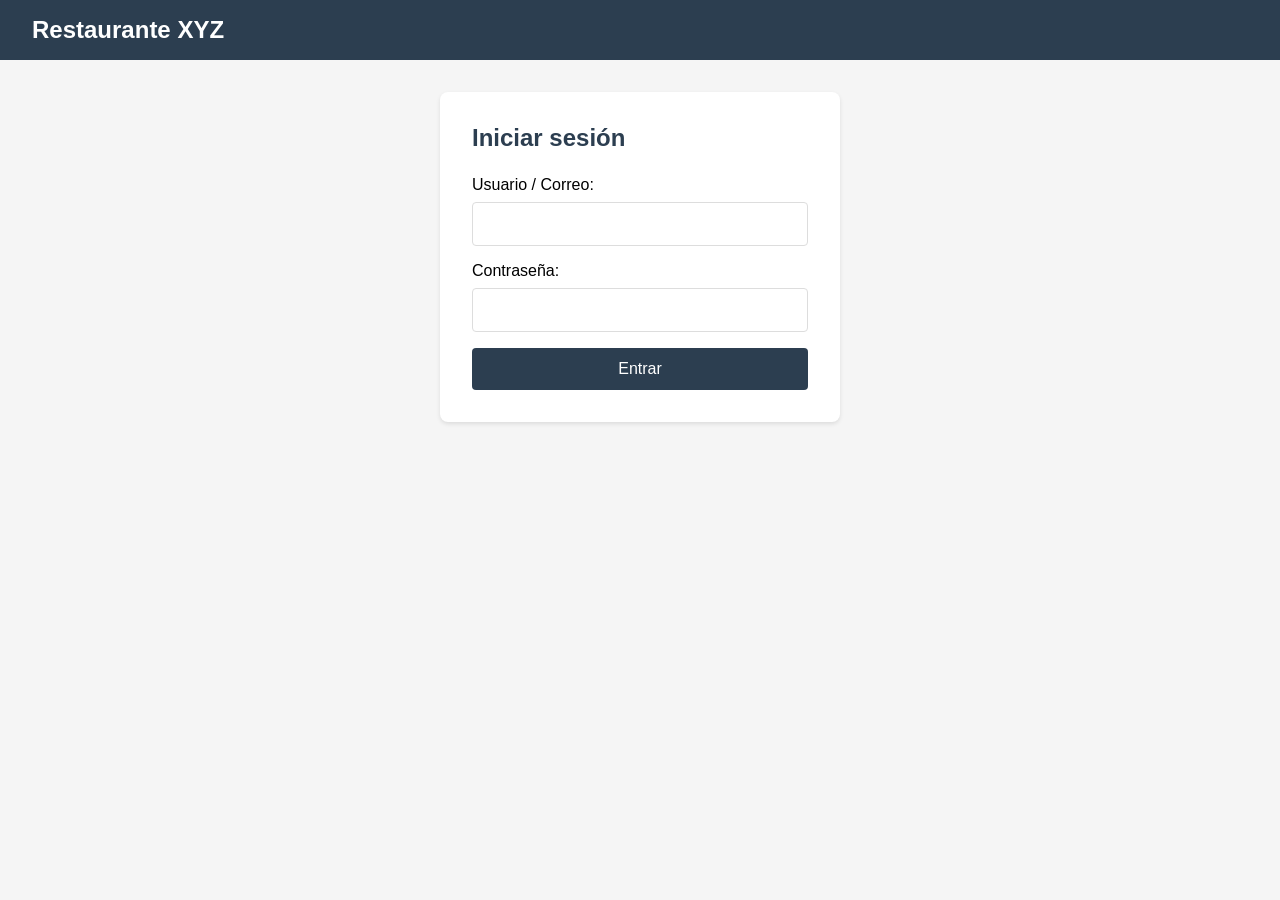
==== frontend/frontend-restaurante/dashboard.html @ 61f3e33c "leonardo: [Frontend completo - api.js, auth.js, ui.js, mesas.js, reservas.js, categorias.js, product" ====
<!DOCTYPE html>
<html lang="es">
<head>
    <meta charset="UTF-8">
    <meta name="viewport" content="width=device-width, initial-scale=1.0">
    <title>Restaurante XYZ - Panel de Control</title>
    <link rel="stylesheet" href="css/index.css">
    <link rel="stylesheet" href="css/dashboard.css">
</head>
<body>
    <header>
        <h1>Restaurante XYZ</h1>
        <nav id="nav-auth" style="display:none;">
            <span id="user-info"></span>
            <button id="btn-logout" class="btn btn-danger">Cerrar sesión</button>
        </nav>
    </header>

    <div class="main-container">
        <aside class="sidebar">
            <ul class="sidebar-nav">
                <li><a href="#" data-route="dashboard" class="active"><span class="nav-icon">📊</span> Dashboard</a></li>
                <li><a href="#" data-route="mesas"><span class="nav-icon">🪑</span> Mesas</a></li>
                <li><a href="#" data-route="reservas"><span class="nav-icon">📅</span> Reservas</a></li>
                <li><a href="#" data-route="categorias"><span class="nav-icon">📂</span> Categorías</a></li>
                <li><a href="#" data-route="productos"><span class="nav-icon">🍽️</span> Productos</a></li>
                <li><a href="#" data-route="pedidos"><span class="nav-icon">🧾</span> Pedidos</a></li>
            </ul>
        </aside>

        <main class="content">
            <!-- Dashboard View -->
            <section id="view-dashboard" class="view" style="display:block;">
                <div class="view-header">
                    <h2>Panel de Control</h2>
                </div>
                <div class="card-grid" id="dashboard-cards">
                    <div class="card">
                        <h3>Mesas</h3>
                        <p class="meta">Total: <span id="stat-mesas">0</span> | Disponibles: <span id="stat-mesas-disp">0</span></p>
                        <div class="actions"><a href="#" data-route="mesas" class="btn btn-primary">Gestionar</a></div>
                    </div>
                    <div class="card">
                        <h3>Reservas Hoy</h3>
                        <p class="meta">Pendientes: <span id="stat-reservas-pend">0</span> | Confirmadas: <span id="stat-reservas-conf">0</span></p>
                        <div class="actions"><a href="#" data-route="reservas" class="btn btn-primary">Gestionar</a></div>
                    </div>
                    <div class="card">
                        <h3>Productos</h3>
                        <p class="meta">Total: <span id="stat-productos">0</span> | Disponibles: <span id="stat-productos-disp">0</span></p>
                        <div class="actions"><a href="#" data-route="productos" class="btn btn-primary">Gestionar</a></div>
                    </div>
                    <div class="card">
                        <h3>Pedidos Activos</h3>
                        <p class="meta">Pendientes: <span id="stat-pedidos-pend">0</span> | En preparación: <span id="stat-pedidos-prep">0</span></p>
                        <div class="actions"><a href="#" data-route="pedidos" class="btn btn-primary">Gestionar</a></div>
                    </div>
                </div>
            </section>

            <!-- Mesas View -->
            <section id="view-mesas" class="view">
                <div class="view-header">
                    <h2>Gestión de Mesas</h2>
                    <button id="btn-create-mesa" class="btn btn-primary">+ Nueva Mesa</button>
                </div>
                <div class="data-table-container">
                    <table class="data-table" id="mesas-table">
                        <thead><tr><th>Número</th><th>Capacidad</th><th>Estado</th><th>Acciones</th></tr></thead>
                        <tbody></tbody>
                    </table>
                </div>
            </section>

            <!-- Reservas View -->
            <section id="view-reservas" class="view">
                <div class="view-header">
                    <h2>Gestión de Reservas</h2>
                    <button id="btn-create-reserva" class="btn btn-primary">+ Nueva Reserva</button>
                </div>
                <div id="reservas-search"></div>
                <div class="data-table-container">
                    <table class="data-table" id="reservas-table">
                        <thead><tr><th>ID</th><th>Cliente</th><th>Teléfono</th><th>Personas</th><th>Fecha</th><th>Hora</th><th>Mesa</th><th>Estado</th><th>Acciones</th></tr></thead>
                        <tbody></tbody>
                    </table>
                </div>
            </section>

            <!-- Categorías View -->
            <section id="view-categorias" class="view">
                <div class="view-header">
                    <h2>Gestión de Categorías</h2>
                    <button id="btn-create-categoria" class="btn btn-primary">+ Nueva Categoría</button>
                </div>
                <div class="data-table-container">
                    <table class="data-table" id="categorias-table">
                        <thead><tr><th>Nombre</th><th>Descripción</th><th>Productos</th><th>Acciones</th></tr></thead>
                        <tbody></tbody>
                    </table>
                </div>
            </section>

            <!-- Productos View -->
            <section id="view-productos" class="view">
                <div class="view-header">
                    <h2>Gestión de Productos</h2>
                    <button id="btn-create-producto" class="btn btn-primary">+ Nuevo Producto</button>
                </div>
                <div id="productos-search"></div>
                <div class="data-table-container">
                    <table class="data-table" id="productos-table">
                        <thead><tr><th>Nombre</th><th>Categoría</th><th>Precio</th><th>Disponible</th><th>Acciones</th></tr></thead>
                        <tbody></tbody>
                    </table>
                </div>
            </section>

            <!-- Pedidos View -->
            <section id="view-pedidos" class="view">
                <div class="view-header">
                    <h2>Gestión de Pedidos</h2>
                    <button id="btn-create-pedido" class="btn btn-primary">+ Nuevo Pedido</button>
                </div>
                <div id="pedidos-search"></div>
                <div class="data-table-container">
                    <table class="data-table" id="pedidos-table">
                        <thead><tr><th>ID</th><th>Mesa</th><th>Fecha</th><th>Hora</th><th>Total</th><th>Estado</th><th>Productos</th><th>Acciones</th></tr></thead>
                        <tbody></tbody>
                    </table>
                </div>
            </section>
        </main>
    </div>

    <script src="js/api.js"></script>
    <script src="js/auth.js"></script>
    <script src="js/ui.js"></script>
    <script src="js/mesas.js"></script>
    <script src="js/reservas.js"></script>
    <script src="js/categorias.js"></script>
    <script src="js/productos.js"></script>
    <script src="js/pedidos.js"></script>
    <script src="js/app.js"></script>
</body>
</html>
---- frontend/frontend-restaurante/css/index.css ----
* {
    box-sizing: border-box;
    margin: 0;
    padding: 0;
}

body {
    font-family: -apple-system, BlinkMacSystemFont, 'Segoe UI', Roboto, sans-serif;
    background: #f5f5f5;
    min-height: 100vh;
}

header {
    background: #2c3e50;
    color: white;
    padding: 1rem 2rem;
    display: flex;
    justify-content: space-between;
    align-items: center;
}

header h1 {
    font-size: 1.5rem;
}

nav button {
    background: #e74c3c;
    color: white;
    border: none;
    padding: 0.5rem 1rem;
    border-radius: 4px;
    cursor: pointer;
}

main {
    max-width: 1200px;
    margin: 2rem auto;
    padding: 0 1rem;
}

#login-view {
    background: white;
    padding: 2rem;
    border-radius: 8px;
    box-shadow: 0 2px 4px rgba(0,0,0,0.1);
    max-width: 400px;
    margin: 0 auto;
}

#login-view h2 {
    margin-bottom: 1.5rem;
    color: #2c3e50;
}

#login-view form div {
    margin-bottom: 1rem;
}

#login-view label {
    display: block;
    margin-bottom: 0.5rem;
    font-weight: 500;
}

#login-view input {
    width: 100%;
    padding: 0.75rem;
    border: 1px solid #ddd;
    border-radius: 4px;
    font-size: 1rem;
}

#login-view button {
    width: 100%;
    padding: 0.75rem;
    background: #2c3e50;
    color: white;
    border: none;
    border-radius: 4px;
    font-size: 1rem;
    cursor: pointer;
}

#login-view button:hover {
    background: #1a252f;
}

#login-error {
    margin-top: 1rem;
    text-align: center;
}
---- frontend/frontend-restaurante/css/dashboard.css ----
/* Dashboard Styles */
* { box-sizing: border-box; margin: 0; padding: 0; }

body {
    font-family: -apple-system, BlinkMacSystemFont, 'Segoe UI', Roboto, sans-serif;
    background: #f5f6fa;
    min-height: 100vh;
}

header {
    background: #2c3e50;
    color: white;
    padding: 1rem 2rem;
    display: flex;
    justify-content: space-between;
    align-items: center;
    position: sticky;
    top: 0;
    z-index: 100;
}

header h1 { font-size: 1.5rem; }

nav { display: flex; align-items: center; gap: 1rem; }

#nav-auth { display: none; align-items: center; gap: 1rem; }

#user-info { font-size: 0.9rem; opacity: 0.9; }

.btn {
    padding: 0.5rem 1rem;
    border: none;
    border-radius: 4px;
    cursor: pointer;
    font-size: 0.875rem;
    text-decoration: none;
    display: inline-flex;
    align-items: center;
    gap: 0.5rem;
}

.btn-primary { background: #3498db; color: white; }
.btn-primary:hover { background: #2980b9; }
.btn-secondary { background: #95a5a6; color: white; }
.btn-secondary:hover { background: #7f8c8d; }
.btn-danger { background: #e74c3c; color: white; }
.btn-danger:hover { background: #c0392b; }
.btn-warning { background: #f39c12; color: white; }
.btn-warning:hover { background: #d35400; }
.btn-success { background: #27ae60; color: white; }
.btn-success:hover { background: #219653; }
.btn-sm { padding: 0.25rem 0.5rem; font-size: 0.75rem; }

.main-container {
    display: flex;
    min-height: calc(100vh - 70px);
}

.sidebar {
    width: 250px;
    background: white;
    border-right: 1px solid #e1e8ed;
    padding: 1.5rem 0;
    position: sticky;
    top: 70px;
    height: calc(100vh - 70px);
    overflow-y: auto;
}

.sidebar-nav { list-style: none; }

.sidebar-nav li { margin: 0; }

.sidebar-nav a {
    display: flex;
    align-items: center;
    gap: 0.75rem;
    padding: 0.875rem 1.5rem;
    color: #2c3e50;
    text-decoration: none;
    border-left: 3px solid transparent;
    transition: all 0.2s;
}

.sidebar-nav a:hover {
    background: #f8f9fa;
    color: #3498db;
}

.sidebar-nav a.active {
    background: #ebf5fb;
    color: #3498db;
    border-left-color: #3498db;
    font-weight: 500;
}

.sidebar-nav .nav-icon { width: 20px; text-align: center; }

.content {
    flex: 1;
    padding: 2rem;
    overflow-y: auto;
}

.view { display: none; }

.view-header {
    display: flex;
    justify-content: space-between;
    align-items: center;
    margin-bottom: 1.5rem;
    flex-wrap: wrap;
    gap: 1rem;
}

.view-header h2 { color: #2c3e50; }

.search-form {
    display: flex;
    gap: 0.5rem;
    flex-wrap: wrap;
    margin-bottom: 1rem;
    padding: 1rem;
    background: white;
    border-radius: 8px;
    border: 1px solid #e1e8ed;
}

.search-form input, .search-form select {
    padding: 0.5rem 0.75rem;
    border: 1px solid #ddd;
    border-radius: 4px;
    min-width: 150px;
}

.search-form input[type="text"] { flex: 1; min-width: 200px; }

.data-table-container {
    background: white;
    border-radius: 8px;
    border: 1px solid #e1e8ed;
    overflow-x: auto;
}

.data-table { width: 100%; border-collapse: collapse; }

.data-table th, .data-table td {
    padding: 0.875rem 1rem;
    text-align: left;
    border-bottom: 1px solid #eee;
}

.data-table th {
    background: #f8f9fa;
    font-weight: 600;
    color: #2c3e50;
    white-space: nowrap;
}

.data-table tr:hover { background: #f8f9fa; }

.data-table td { color: #333; }

.badge {
    display: inline-block;
    padding: 0.25rem 0.625rem;
    border-radius: 12px;
    font-size: 0.75rem;
    font-weight: 500;
}

.badge-success { background: #d4edda; color: #155724; }
.badge-warning { background: #fff3cd; color: #856404; }
.badge-danger { background: #f8d7da; color: #721c24; }
.badge-info { background: #d1ecf1; color: #0c5460; }
.badge-secondary { background: #e2e3e5; color: #383d41; }

.card-grid {
    display: grid;
    grid-template-columns: repeat(auto-fill, minmax(280px, 1fr));
    gap: 1.5rem;
}

.card {
    background: white;
    border-radius: 8px;
    border: 1px solid #e1e8ed;
    padding: 1.5rem;
    transition: box-shadow 0.2s;
}

.card:hover { box-shadow: 0 4px 12px rgba(0,0,0,0.1); }

.card h3 { color: #2c3e50; margin-bottom: 0.5rem; }

.card .meta { color: #666; font-size: 0.875rem; margin-bottom: 0.5rem; }

.card .actions { display: flex; gap: 0.5rem; margin-top: 1rem; }

.empty-state {
    text-align: center;
    padding: 3rem;
    color: #666;
}

.empty-state .icon { font-size: 3rem; margin-bottom: 1rem; opacity: 0.5; }

/* Modal improvements */
.modal-body .form-group { margin-bottom: 1rem; }

.modal-body label { display: block; margin-bottom: 0.5rem; font-weight: 500; }

.modal-body input, .modal-body select, .modal-body textarea {
    width: 100%;
    padding: 0.75rem;
    border: 1px solid #ddd;
    border-radius: 4px;
    font-size: 1rem;
}

.modal-body textarea { min-height: 80px; resize: vertical; }

.producto-selector {
    display: flex;
    gap: 0.5rem;
    align-items: center;
    flex-wrap: wrap;
}

.pedido-detalles .detalle-item {
    display: flex;
    align-items: center;
    gap: 0.5rem;
    padding: 0.5rem;
    background: #f8f9fa;
    border-radius: 4px;
    margin-bottom: 0.5rem;
}

.pedido-detalles .detalle-item span:first-child { flex: 1; }
.pedido-detalles .detalle-item span:nth-child(3) { min-width: 100px; text-align: right; }
.pedido-detalles .detalle-cantidad { padding: 0.25rem; border: 1px solid #ddd; border-radius: 4px; }

.pedido-totales { font-size: 1.1rem; }

@media (max-width: 768px) {
    .main-container { flex-direction: column; }
    .sidebar { width: 100%; position: static; height: auto; }
    .content { padding: 1rem; }
    header { padding: 1rem; }
    .view-header { flex-direction: column; align-items: flex-start; }
}
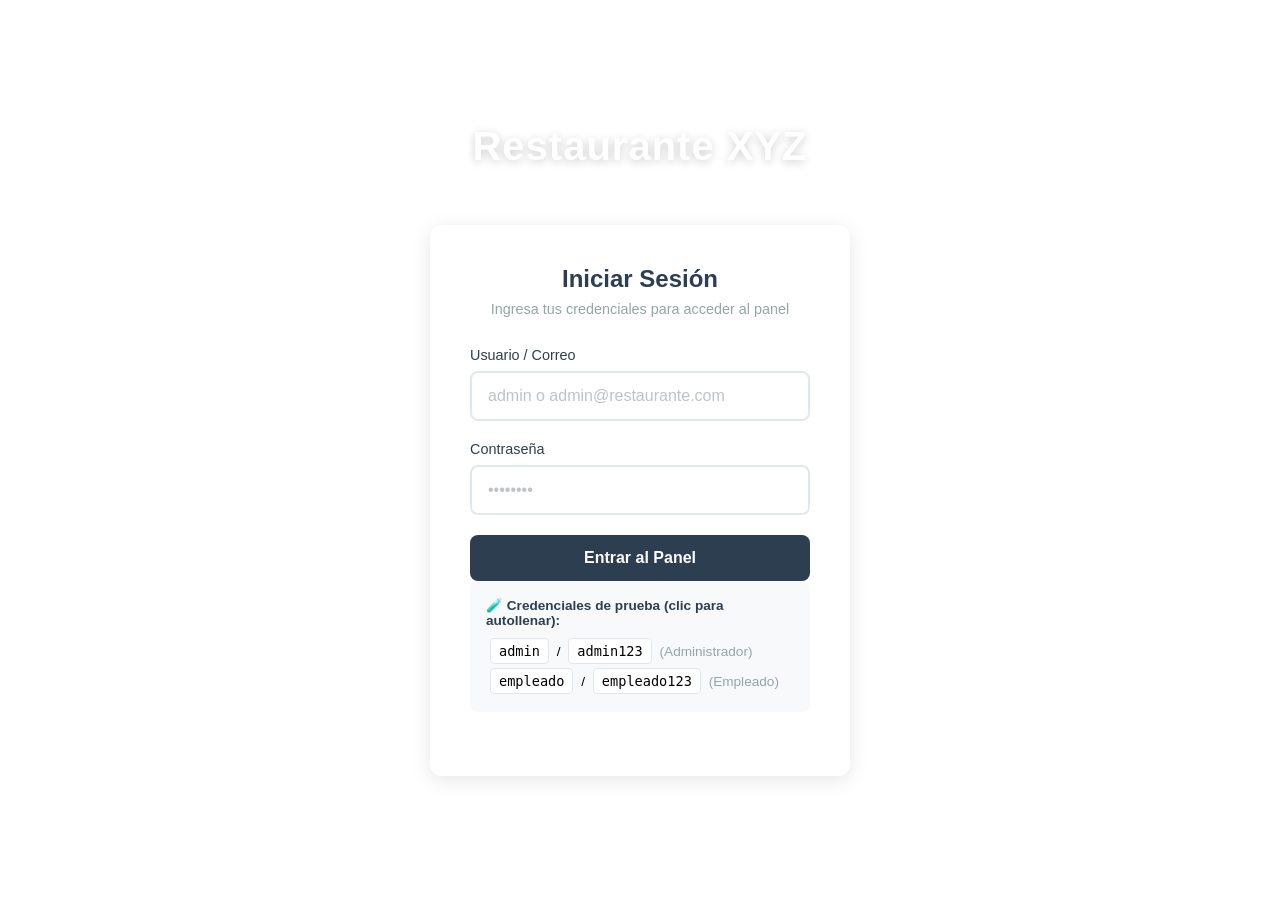
==== commit ac134ac0: "leonardo: [Frontend completo mejorado - CSS/JS refactorizado (index.css, dashboard.css, api.js, auth" ====
--- a/frontend/frontend-restaurante/dashboard.html
+++ b/frontend/frontend-restaurante/dashboard.html
@@ -17,6 +17,7 @@
     </header>
 
     <div class="main-container">
+        <div class="sidebar-overlay"></div>
         <aside class="sidebar">
             <ul class="sidebar-nav">
                 <li><a href="#" data-route="dashboard" class="active"><span class="nav-icon">📊</span> Dashboard</a></li>
--- a/frontend/frontend-restaurante/css/index.css
+++ b/frontend/frontend-restaurante/css/index.css
@@ -1,91 +1,342 @@
+/* ============================================
+   LOGIN PAGE STYLES
+   ============================================ */
+
 * {
     box-sizing: border-box;
     margin: 0;
     padding: 0;
 }
 
+:root {
+    --primary: #2c3e50;
+    --primary-dark: #1a252f;
+    --accent: #e74c3c;
+    --accent-hover: #c0392b;
+    --success: #27ae60;
+    --warning: #f39c12;
+    --info: #3498db;
+    --light: #ecf0f1;
+    --dark: #2c3e50;
+    --gray: #95a5a6;
+    --white: #ffffff;
+    --shadow: 0 4px 20px rgba(0,0,0,0.1);
+    --shadow-hover: 0 8px 30px rgba(0,0,0,0.15);
+    --radius: 12px;
+    --transition: all 0.3s ease;
+}
+
 body {
-    font-family: -apple-system, BlinkMacSystemFont, 'Segoe UI', Roboto, sans-serif;
-    background: #f5f5f5;
+    font-family: -apple-system, BlinkMacSystemFont, 'Segoe UI', Roboto, 'Helvetica Neue', Arial, sans-serif;
+    background: linear-gradient(135%, #1e3c72 0%, #2a5298 100%);
     min-height: 100vh;
+    display: flex;
+    align-items: center;
+    justify-content: center;
+    padding: 20px;
+}
+
+#app {
+    width: 100%;
+    max-width: 420px;
 }
 
 header {
-    background: #2c3e50;
-    color: white;
-    padding: 1rem 2rem;
+    text-align: center;
+    margin-bottom: 30px;
+    animation: fadeInDown 0.6s ease;
+}
+
+header h1 {
+    color: var(--white);
+    font-size: 2.5rem;
+    font-weight: 700;
+    text-shadow: 0 2px 10px rgba(0,0,0,0.2);
+    letter-spacing: 1px;
+}
+
+header p {
+    color: rgba(255,255,255,0.7);
+    margin-top: 8px;
+    font-size: 1rem;
+}
+
+.login-card {
+    background: var(--white);
+    border-radius: var(--radius);
+    box-shadow: var(--shadow);
+    padding: 40px;
+    animation: fadeInUp 0.6s ease;
+}
+
+.login-card:hover {
+    box-shadow: var(--shadow-hover);
+}
+
+.login-header {
+    text-align: center;
+    margin-bottom: 30px;
+}
+
+.login-header h2 {
+    color: var(--dark);
+    font-size: 1.5rem;
+    font-weight: 600;
+    margin-bottom: 8px;
+}
+
+.login-header p {
+    color: var(--gray);
+    font-size: 0.9rem;
+}
+
+.form-group {
+    margin-bottom: 20px;
+    position: relative;
+}
+
+.form-group label {
+    display: block;
+    margin-bottom: 8px;
+    font-weight: 500;
+    color: var(--dark);
+    font-size: 0.9rem;
+    transition: var(--transition);
+}
+
+.form-group input {
+    width: 100%;
+    padding: 14px 16px;
+    border: 2px solid #e1e8ed;
+    border-radius: 8px;
+    font-size: 1rem;
+    color: var(--dark);
+    background: var(--white);
+    transition: var(--transition);
+    outline: none;
+}
+
+.form-group input::placeholder {
+    color: #bdc3c7;
+}
+
+.form-group input:focus {
+    border-color: var(--primary);
+    box-shadow: 0 0 0 3px rgba(44, 62, 80, 0.15);
+}
+
+.form-group input:invalid:not(:placeholder-shown) {
+    border-color: var(--accent);
+}
+
+.form-group .input-icon {
+    position: absolute;
+    right: 16px;
+    top: 40px;
+    color: var(--gray);
+    pointer-events: none;
+}
+
+.form-group input:focus + .input-icon {
+    color: var(--primary);
+}
+
+.btn {
+    display: inline-flex;
+    align-items: center;
+    justify-content: center;
+    gap: 8px;
+    padding: 14px 24px;
+    border: none;
+    border-radius: 8px;
+    font-size: 1rem;
+    font-weight: 600;
+    cursor: pointer;
+    transition: var(--transition);
+    text-decoration: none;
+    outline: none;
+}
+
+.btn:disabled {
+    opacity: 0.6;
+    cursor: not-allowed;
+}
+
+.btn-primary {
+    background: var(--primary);
+    color: var(--white);
+    width: 100%;
+}
+
+.btn-primary:hover:not(:disabled) {
+    background: var(--primary-dark);
+    transform: translateY(-2px);
+    box-shadow: 0 4px 15px rgba(44, 62, 80, 0.3);
+}
+
+.btn-primary:active:not(:disabled) {
+    transform: translateY(0);
+}
+
+.btn-secondary {
+    background: var(--light);
+    color: var(--dark);
+}
+
+.btn-secondary:hover {
+    background: #bdc3c7;
+}
+
+.btn-danger {
+    background: var(--accent);
+    color: var(--white);
+}
+
+.btn-danger:hover {
+    background: var(--accent-hover);
+}
+
+.btn-sm {
+    padding: 8px 16px;
+    font-size: 0.85rem;
+}
+
+.btn-icon {
+    width: 40px;
+    height: 40px;
+    padding: 0;
+    border-radius: 50%;
+}
+
+.spinner {
+    width: 18px;
+    height: 18px;
+    border: 2px solid transparent;
+    border-top-color: currentColor;
+    border-radius: 50%;
+    animation: spin 0.8s linear infinite;
+}
+
+@keyframes spin {
+    to { transform: rotate(360deg); }
+}
+
+@keyframes fadeInDown {
+    from { opacity: 0; transform: translateY(-20px); }
+    to { opacity: 1; transform: translateY(0); }
+}
+
+@keyframes fadeInUp {
+    from { opacity: 0; transform: translateY(20px); }
+    to { opacity: 1; transform: translateY(0); }
+}
+
+@keyframes shake {
+    0%, 100% { transform: translateX(0); }
+    20%, 60% { transform: translateX(-8px); }
+    40%, 80% { transform: translateX(8px); }
+}
+
+.error-message {
+    background: #fdf2f2;
+    border: 1px solid #fecaca;
+    color: #dc2626;
+    padding: 12px 16px;
+    border-radius: 8px;
+    margin-bottom: 20px;
+    font-size: 0.9rem;
     display: flex;
-    justify-content: space-between;
     align-items: center;
-}
-
-header h1 {
-    font-size: 1.5rem;
-}
-
-nav button {
-    background: #e74c3c;
-    color: white;
-    border: none;
-    padding: 0.5rem 1rem;
+    gap: 8px;
+    animation: shake 0.5s ease;
+}
+
+.success-message {
+    background: #f0fdf4;
+    border: 1px solid #bbf7d0;
+    color: #166534;
+    padding: 12px 16px;
+    border-radius: 8px;
+    margin-bottom: 20px;
+    font-size: 0.9rem;
+    display: flex;
+    align-items: center;
+    gap: 8px;
+    animation: fadeInDown 0.3s ease;
+}
+
+.login-footer {
+    text-align: center;
+    margin-top: 24px;
+    padding-top: 20px;
+    border-top: 1px solid #e1e8ed;
+}
+
+.login-footer p {
+    color: var(--gray);
+    font-size: 0.85rem;
+}
+
+.login-footer a {
+    color: var(--primary);
+    text-decoration: none;
+    font-weight: 500;
+}
+
+.login-footer a:hover {
+    text-decoration: underline;
+}
+
+.demo-credentials {
+    background: #f8f9fa;
+    border-radius: 8px;
+    padding: 16px;
+    margin-bottom: 24px;
+    font-size: 0.85rem;
+}
+
+.demo-credentials strong {
+    color: var(--dark);
+    display: block;
+    margin-bottom: 8px;
+}
+
+.demo-credentials code {
+    background: var(--white);
+    border: 1px solid #e1e8ed;
     border-radius: 4px;
+    padding: 4px 8px;
+    font-family: monospace;
+    display: inline-block;
+    margin: 2px 4px;
     cursor: pointer;
-}
-
-main {
-    max-width: 1200px;
-    margin: 2rem auto;
-    padding: 0 1rem;
-}
-
-#login-view {
-    background: white;
-    padding: 2rem;
-    border-radius: 8px;
-    box-shadow: 0 2px 4px rgba(0,0,0,0.1);
-    max-width: 400px;
-    margin: 0 auto;
-}
-
-#login-view h2 {
-    margin-bottom: 1.5rem;
-    color: #2c3e50;
-}
-
-#login-view form div {
-    margin-bottom: 1rem;
-}
-
-#login-view label {
-    display: block;
-    margin-bottom: 0.5rem;
-    font-weight: 500;
-}
-
-#login-view input {
-    width: 100%;
-    padding: 0.75rem;
-    border: 1px solid #ddd;
-    border-radius: 4px;
-    font-size: 1rem;
-}
-
-#login-view button {
-    width: 100%;
-    padding: 0.75rem;
-    background: #2c3e50;
-    color: white;
-    border: none;
-    border-radius: 4px;
-    font-size: 1rem;
-    cursor: pointer;
-}
-
-#login-view button:hover {
-    background: #1a252f;
-}
-
-#login-error {
-    margin-top: 1rem;
-    text-align: center;
+    transition: var(--transition);
+}
+
+.demo-credentials code:hover {
+    background: var(--primary);
+    color: var(--white);
+    border-color: var(--primary);
+}
+
+/* Responsive */
+@media (max-width: 480px) {
+    .login-card {
+        padding: 24px;
+    }
+    
+    header h1 {
+        font-size: 2rem;
+    }
+}
+
+/* Reduced motion */
+@media (prefers-reduced-motion: reduce) {
+    *,
+    *::before,
+    *::after {
+        animation-duration: 0.01ms !important;
+        animation-iteration-count: 1 !important;
+        transition-duration: 0.01ms !important;
+    }
 }
--- a/frontend/frontend-restaurante/css/dashboard.css
+++ b/frontend/frontend-restaurante/css/dashboard.css
@@ -1,252 +1,840 @@
-/* Dashboard Styles */
-* { box-sizing: border-box; margin: 0; padding: 0; }
+/* ============================================
+   DASHBOARD STYLES
+   ============================================ */
+
+:root {
+    --primary: #2c3e50;
+    --primary-dark: #1a252f;
+    --primary-light: #34495e;
+    --accent: #e74c3c;
+    --accent-hover: #c0392b;
+    --success: #27ae60;
+    --warning: #f39c12;
+    --info: #3498db;
+    --light: #ecf0f1;
+    --lighter: #f8f9fa;
+    --dark: #2c3e50;
+    --gray: #95a5a6;
+    --white: #ffffff;
+    --sidebar-width: 260px;
+    --header-height: 70px;
+    --shadow: 0 2px 10px rgba(0,0,0,0.08);
+    --shadow-hover: 0 4px 20px rgba(0,0,0,0.12);
+    --radius: 10px;
+    --radius-sm: 6px;
+    --transition: all 0.25s ease;
+}
+
+/* Reset */
+* {
+    box-sizing: border-box;
+    margin: 0;
+    padding: 0;
+}
 
 body {
-    font-family: -apple-system, BlinkMacSystemFont, 'Segoe UI', Roboto, sans-serif;
-    background: #f5f6fa;
+    font-family: -apple-system, BlinkMacSystemFont, 'Segoe UI', Roboto, 'Helvetica Neue', Arial, sans-serif;
+    background: var(--lighter);
     min-height: 100vh;
-}
-
+    color: #333;
+    line-height: 1.5;
+}
+
+/* Header */
 header {
-    background: #2c3e50;
-    color: white;
-    padding: 1rem 2rem;
-    display: flex;
+    background: var(--white);
+    box-shadow: var(--shadow);
+    padding: 0 24px;
+    height: var(--header-height);
+    display: flex;
+    align-items: center;
     justify-content: space-between;
-    align-items: center;
     position: sticky;
     top: 0;
     z-index: 100;
 }
 
-header h1 { font-size: 1.5rem; }
-
-nav { display: flex; align-items: center; gap: 1rem; }
-
-#nav-auth { display: none; align-items: center; gap: 1rem; }
-
-#user-info { font-size: 0.9rem; opacity: 0.9; }
-
-.btn {
-    padding: 0.5rem 1rem;
-    border: none;
-    border-radius: 4px;
-    cursor: pointer;
-    font-size: 0.875rem;
+header h1 {
+    color: var(--primary);
+    font-size: 1.35rem;
+    font-weight: 700;
+    letter-spacing: -0.5px;
+}
+
+header h1 span {
+    color: var(--accent);
+}
+
+#nav-auth {
+    display: flex;
+    align-items: center;
+    gap: 16px;
+}
+
+#user-info {
+    background: var(--lighter);
+    padding: 8px 16px;
+    border-radius: 20px;
+    font-size: 0.85rem;
+    color: var(--primary);
+    font-weight: 500;
+    display: flex;
+    align-items: center;
+    gap: 8px;
+}
+
+#user-info::before {
+    content: '';
+    width: 8px;
+    height: 8px;
+    border-radius: 50%;
+    background: var(--success);
+    animation: pulse 2s infinite;
+}
+
+@keyframes pulse {
+    0%, 100% { opacity: 1; }
+    50% { opacity: 0.5; }
+}
+
+/* Main Layout */
+.main-container {
+    display: flex;
+    min-height: calc(100vh - var(--header-height));
+}
+
+/* Sidebar */
+.sidebar {
+    width: var(--sidebar-width);
+    background: var(--white);
+    border-right: 1px solid #e1e8ed;
+    padding: 20px 0;
+    position: sticky;
+    top: var(--header-height);
+    height: calc(100vh - var(--header-height));
+    overflow-y: auto;
+    z-index: 50;
+    transition: var(--transition);
+}
+
+.sidebar-nav {
+    list-style: none;
+}
+
+.sidebar-nav li {
+    margin: 0;
+    border-left: 3px solid transparent;
+}
+
+.sidebar-nav a {
+    display: flex;
+    align-items: center;
+    gap: 12px;
+    padding: 14px 20px;
+    color: #5a6a7a;
     text-decoration: none;
-    display: inline-flex;
-    align-items: center;
-    gap: 0.5rem;
-}
-
-.btn-primary { background: #3498db; color: white; }
-.btn-primary:hover { background: #2980b9; }
-.btn-secondary { background: #95a5a6; color: white; }
-.btn-secondary:hover { background: #7f8c8d; }
-.btn-danger { background: #e74c3c; color: white; }
-.btn-danger:hover { background: #c0392b; }
-.btn-warning { background: #f39c12; color: white; }
-.btn-warning:hover { background: #d35400; }
-.btn-success { background: #27ae60; color: white; }
-.btn-success:hover { background: #219653; }
-.btn-sm { padding: 0.25rem 0.5rem; font-size: 0.75rem; }
-
-.main-container {
-    display: flex;
-    min-height: calc(100vh - 70px);
-}
-
-.sidebar {
-    width: 250px;
-    background: white;
-    border-right: 1px solid #e1e8ed;
-    padding: 1.5rem 0;
-    position: sticky;
-    top: 70px;
-    height: calc(100vh - 70px);
-    overflow-y: auto;
-}
-
-.sidebar-nav { list-style: none; }
-
-.sidebar-nav li { margin: 0; }
-
-.sidebar-nav a {
-    display: flex;
-    align-items: center;
-    gap: 0.75rem;
-    padding: 0.875rem 1.5rem;
-    color: #2c3e50;
-    text-decoration: none;
-    border-left: 3px solid transparent;
-    transition: all 0.2s;
+    font-size: 0.95rem;
+    font-weight: 500;
+    transition: var(--transition);
+    position: relative;
+    overflow: hidden;
+}
+
+.sidebar-nav a::before {
+    content: '';
+    position: absolute;
+    left: 0;
+    top: 0;
+    bottom: 0;
+    width: 0;
+    background: linear-gradient(180deg, var(--accent), var(--warning));
+    transition: width 0.3s ease;
 }
 
 .sidebar-nav a:hover {
-    background: #f8f9fa;
-    color: #3498db;
+    background: var(--lighter);
+    color: var(--primary);
+    padding-left: 24px;
+}
+
+.sidebar-nav a:hover::before {
+    width: 3px;
 }
 
 .sidebar-nav a.active {
-    background: #ebf5fb;
-    color: #3498db;
-    border-left-color: #3498db;
-    font-weight: 500;
-}
-
-.sidebar-nav .nav-icon { width: 20px; text-align: center; }
-
+    background: #fef7f7;
+    color: var(--accent);
+    border-left-color: var(--accent);
+    font-weight: 600;
+}
+
+.sidebar-nav a.active::before {
+    width: 3px;
+    background: var(--accent);
+}
+
+.nav-icon {
+    width: 22px;
+    height: 22px;
+    display: flex;
+    align-items: center;
+    justify-content: center;
+    font-size: 1.1rem;
+    flex-shrink: 0;
+}
+
+/* Content Area */
 .content {
     flex: 1;
-    padding: 2rem;
+    padding: 30px;
     overflow-y: auto;
-}
-
-.view { display: none; }
-
+    min-height: calc(100vh - var(--header-height));
+}
+
+.view {
+    display: none;
+    animation: fadeIn 0.3s ease;
+}
+
+.view.active {
+    display: block;
+}
+
+@keyframes fadeIn {
+    from { opacity: 0; transform: translateY(10px); }
+    to { opacity: 1; transform: translateY(0); }
+}
+
+/* View Header */
 .view-header {
     display: flex;
+    align-items: center;
     justify-content: space-between;
-    align-items: center;
-    margin-bottom: 1.5rem;
+    margin-bottom: 24px;
     flex-wrap: wrap;
-    gap: 1rem;
-}
-
-.view-header h2 { color: #2c3e50; }
-
+    gap: 16px;
+}
+
+.view-header h2 {
+    color: var(--primary);
+    font-size: 1.5rem;
+    font-weight: 700;
+}
+
+.view-header .btn-group {
+    display: flex;
+    gap: 10px;
+}
+
+/* Search Form */
 .search-form {
     display: flex;
-    gap: 0.5rem;
+    gap: 12px;
     flex-wrap: wrap;
-    margin-bottom: 1rem;
-    padding: 1rem;
-    background: white;
-    border-radius: 8px;
+    margin-bottom: 20px;
+    padding: 20px;
+    background: var(--white);
+    border-radius: var(--radius);
     border: 1px solid #e1e8ed;
-}
-
-.search-form input, .search-form select {
-    padding: 0.5rem 0.75rem;
-    border: 1px solid #ddd;
-    border-radius: 4px;
-    min-width: 150px;
-}
-
-.search-form input[type="text"] { flex: 1; min-width: 200px; }
-
+    box-shadow: var(--shadow);
+}
+
+.search-form input,
+.search-form select {
+    padding: 12px 16px;
+    border: 2px solid #e1e8ed;
+    border-radius: var(--radius-sm);
+    font-size: 0.9rem;
+    color: var(--dark);
+    background: var(--white);
+    transition: var(--transition);
+    outline: none;
+    min-width: 180px;
+}
+
+.search-form input:focus,
+.search-form select:focus {
+    border-color: var(--primary);
+    box-shadow: 0 0 0 3px rgba(44, 62, 80, 0.15);
+}
+
+.search-form input[type="text"] {
+    flex: 1;
+    min-width: 220px;
+}
+
+.search-form .btn {
+    white-space: nowrap;
+}
+
+/* Stats Cards */
+.stat-grid {
+    display: grid;
+    grid-template-columns: repeat(auto-fit, minmax(240px, 1fr));
+    gap: 20px;
+    margin-bottom: 30px;
+}
+
+.stat-card {
+    background: var(--white);
+    border-radius: var(--radius);
+    padding: 24px;
+    box-shadow: var(--shadow);
+    border: 1px solid #e1e8ed;
+    transition: var(--transition);
+    position: relative;
+    overflow: hidden;
+}
+
+.stat-card::before {
+    content: '';
+    position: absolute;
+    top: 0;
+    left: 0;
+    right: 0;
+    height: 4px;
+    background: linear-gradient(90deg, var(--primary), var(--info));
+}
+
+.stat-card:hover {
+    transform: translateY(-4px);
+    box-shadow: var(--shadow-hover);
+}
+
+.stat-card.warning::before { background: linear-gradient(90deg, var(--warning), var(--accent)); }
+.stat-card.success::before { background: linear-gradient(90deg, var(--success), #2ecc71); }
+.stat-card.danger::before { background: linear-gradient(90deg, var(--accent), #ff6b6b); }
+.stat-card.info::before { background: linear-gradient(90deg, var(--info), #5dade2); }
+
+.stat-card h3 {
+    color: var(--dark);
+    font-size: 1rem;
+    font-weight: 600;
+    margin-bottom: 12px;
+    display: flex;
+    align-items: center;
+    gap: 8px;
+}
+
+.stat-card .meta {
+    display: flex;
+    flex-direction: column;
+    gap: 8px;
+}
+
+.stat-card .meta-item {
+    display: flex;
+    justify-content: space-between;
+    align-items: center;
+    padding: 8px 0;
+    border-bottom: 1px solid #f1f3f4;
+}
+
+.stat-card .meta-item:last-child {
+    border-bottom: none;
+}
+
+.stat-card .meta-label {
+    color: var(--gray);
+    font-size: 0.85rem;
+}
+
+.stat-card .meta-value {
+    font-weight: 700;
+    font-size: 1.1rem;
+    color: var(--primary);
+}
+
+.stat-card .actions {
+    margin-top: 20px;
+    padding-top: 16px;
+    border-top: 1px solid #e1e8ed;
+}
+
+/* Table Container */
 .data-table-container {
-    background: white;
-    border-radius: 8px;
+    background: var(--white);
+    border-radius: var(--radius);
+    box-shadow: var(--shadow);
     border: 1px solid #e1e8ed;
-    overflow-x: auto;
-}
-
-.data-table { width: 100%; border-collapse: collapse; }
-
-.data-table th, .data-table td {
-    padding: 0.875rem 1rem;
+    overflow: hidden;
+}
+
+.data-table {
+    width: 100%;
+    border-collapse: collapse;
+    font-size: 0.9rem;
+}
+
+.data-table thead {
+    background: var(--lighter);
+}
+
+.data-table th {
+    padding: 16px 20px;
     text-align: left;
-    border-bottom: 1px solid #eee;
-}
-
-.data-table th {
-    background: #f8f9fa;
     font-weight: 600;
-    color: #2c3e50;
+    color: var(--primary);
+    border-bottom: 2px solid #e1e8ed;
     white-space: nowrap;
-}
-
-.data-table tr:hover { background: #f8f9fa; }
-
-.data-table td { color: #333; }
-
+    font-size: 0.8rem;
+    text-transform: uppercase;
+    letter-spacing: 0.5px;
+}
+
+.data-table td {
+    padding: 16px 20px;
+    border-bottom: 1px solid #f1f3f4;
+    color: #333;
+    vertical-align: middle;
+}
+
+.data-table tbody tr {
+    transition: var(--transition);
+}
+
+.data-table tbody tr:hover {
+    background: #fafbfc;
+}
+
+.data-table tbody tr:last-child td {
+    border-bottom: none;
+}
+
+/* Badges */
 .badge {
-    display: inline-block;
-    padding: 0.25rem 0.625rem;
-    border-radius: 12px;
+    display: inline-flex;
+    align-items: center;
+    padding: 6px 12px;
+    border-radius: 20px;
     font-size: 0.75rem;
+    font-weight: 600;
+    text-transform: capitalize;
+}
+
+.badge-success { background: #e8f8ef; color: #1e8a49; }
+.badge-warning { background: #fef5e7; color: #b7791f; }
+.badge-danger { background: #fdedec; color: #c0392b; }
+.badge-info { background: #eaf4fc; color: #2c7bb6; }
+.badge-secondary { background: #f1f3f4; color: #5a6a7a; }
+.badge-primary { background: #ebf5fb; color: #2c3e50; }
+
+/* Buttons */
+.btn {
+    display: inline-flex;
+    align-items: center;
+    justify-content: center;
+    gap: 8px;
+    padding: 10px 18px;
+    border: none;
+    border-radius: var(--radius-sm);
+    font-size: 0.875rem;
+    font-weight: 600;
+    cursor: pointer;
+    transition: var(--transition);
+    text-decoration: none;
+    outline: none;
+    white-space: nowrap;
+}
+
+.btn:disabled {
+    opacity: 0.5;
+    cursor: not-allowed;
+}
+
+.btn-primary { background: var(--primary); color: var(--white); }
+.btn-primary:hover:not(:disabled) { background: var(--primary-dark); }
+
+.btn-secondary { background: var(--light); color: var(--dark); }
+.btn-secondary:hover { background: #bdc3c7; }
+
+.btn-success { background: var(--success); color: var(--white); }
+.btn-success:hover { background: #219653; }
+
+.btn-warning { background: var(--warning); color: var(--white); }
+.btn-warning:hover { background: #d4ac0d; }
+
+.btn-danger { background: var(--accent); color: var(--white); }
+.btn-danger:hover { background: var(--accent-hover); }
+
+.btn-info { background: var(--info); color: var(--white); }
+.btn-info:hover { background: #2980b9; }
+
+.btn-sm { padding: 6px 12px; font-size: 0.8rem; }
+.btn-icon { padding: 8px; border-radius: 8px; }
+
+.btn-group { display: flex; gap: 8px; }
+
+/* Modal */
+.modal-overlay {
+    position: fixed;
+    inset: 0;
+    background: rgba(0,0,0,0.5);
+    display: flex;
+    align-items: center;
+    justify-content: center;
+    z-index: 1000;
+    opacity: 0;
+    visibility: hidden;
+    transition: var(--transition);
+    padding: 20px;
+}
+
+.modal-overlay.show {
+    opacity: 1;
+    visibility: visible;
+}
+
+.modal {
+    background: var(--white);
+    border-radius: var(--radius);
+    width: 100%;
+    max-width: 520px;
+    max-height: 90vh;
+    overflow-y: auto;
+    transform: scale(0.95);
+    transition: var(--transition);
+    box-shadow: 0 20px 60px rgba(0,0,0,0.2);
+}
+
+.modal-overlay.show .modal {
+    transform: scale(1);
+}
+
+.modal-header {
+    display: flex;
+    align-items: center;
+    justify-content: space-between;
+    padding: 20px 24px;
+    border-bottom: 1px solid #e1e8ed;
+}
+
+.modal-header h3 {
+    color: var(--primary);
+    font-size: 1.1rem;
+    font-weight: 600;
+}
+
+.modal-close {
+    background: none;
+    border: none;
+    font-size: 1.5rem;
+    color: var(--gray);
+    cursor: pointer;
+    width: 36px;
+    height: 36px;
+    border-radius: 50%;
+    display: flex;
+    align-items: center;
+    justify-content: center;
+    transition: var(--transition);
+}
+
+.modal-close:hover {
+    background: var(--lighter);
+    color: var(--dark);
+}
+
+.modal-body {
+    padding: 24px;
+}
+
+.modal-footer {
+    display: flex;
+    justify-content: flex-end;
+    gap: 12px;
+    padding: 16px 24px;
+    border-top: 1px solid #e1e8ed;
+}
+
+/* Form Styles */
+.form-group {
+    margin-bottom: 20px;
+}
+
+.form-group label {
+    display: block;
+    margin-bottom: 8px;
     font-weight: 500;
-}
-
-.badge-success { background: #d4edda; color: #155724; }
-.badge-warning { background: #fff3cd; color: #856404; }
-.badge-danger { background: #f8d7da; color: #721c24; }
-.badge-info { background: #d1ecf1; color: #0c5460; }
-.badge-secondary { background: #e2e3e5; color: #383d41; }
-
-.card-grid {
+    color: var(--dark);
+    font-size: 0.9rem;
+}
+
+.form-group input,
+.form-group select,
+.form-group textarea {
+    width: 100%;
+    padding: 12px 16px;
+    border: 2px solid #e1e8ed;
+    border-radius: var(--radius-sm);
+    font-size: 0.95rem;
+    color: var(--dark);
+    background: var(--white);
+    transition: var(--transition);
+    outline: none;
+}
+
+.form-group input:focus,
+.form-group select:focus,
+.form-group textarea:focus {
+    border-color: var(--primary);
+    box-shadow: 0 0 0 3px rgba(44, 62, 80, 0.15);
+}
+
+.form-group textarea {
+    min-height: 100px;
+    resize: vertical;
+    font-family: inherit;
+}
+
+.form-row {
     display: grid;
-    grid-template-columns: repeat(auto-fill, minmax(280px, 1fr));
-    gap: 1.5rem;
-}
-
-.card {
-    background: white;
-    border-radius: 8px;
-    border: 1px solid #e1e8ed;
-    padding: 1.5rem;
-    transition: box-shadow 0.2s;
-}
-
-.card:hover { box-shadow: 0 4px 12px rgba(0,0,0,0.1); }
-
-.card h3 { color: #2c3e50; margin-bottom: 0.5rem; }
-
-.card .meta { color: #666; font-size: 0.875rem; margin-bottom: 0.5rem; }
-
-.card .actions { display: flex; gap: 0.5rem; margin-top: 1rem; }
-
+    grid-template-columns: 1fr 1fr;
+    gap: 16px;
+}
+
+.form-group.checkbox {
+    display: flex;
+    align-items: center;
+    gap: 10px;
+}
+
+.form-group.checkbox label {
+    margin: 0;
+    font-weight: 400;
+}
+
+.form-group.checkbox input[type="checkbox"] {
+    width: 18px;
+    height: 18px;
+    accent-color: var(--primary);
+}
+
+/* Action Buttons in Table */
+.table-actions {
+    display: flex;
+    gap: 6px;
+}
+
+.table-actions .btn {
+    padding: 6px 10px;
+    font-size: 0.75rem;
+}
+
+/* Empty State */
 .empty-state {
     text-align: center;
-    padding: 3rem;
-    color: #666;
-}
-
-.empty-state .icon { font-size: 3rem; margin-bottom: 1rem; opacity: 0.5; }
-
-/* Modal improvements */
-.modal-body .form-group { margin-bottom: 1rem; }
-
-.modal-body label { display: block; margin-bottom: 0.5rem; font-weight: 500; }
-
-.modal-body input, .modal-body select, .modal-body textarea {
-    width: 100%;
-    padding: 0.75rem;
-    border: 1px solid #ddd;
-    border-radius: 4px;
-    font-size: 1rem;
-}
-
-.modal-body textarea { min-height: 80px; resize: vertical; }
-
-.producto-selector {
-    display: flex;
-    gap: 0.5rem;
-    align-items: center;
-    flex-wrap: wrap;
-}
-
-.pedido-detalles .detalle-item {
-    display: flex;
-    align-items: center;
-    gap: 0.5rem;
-    padding: 0.5rem;
-    background: #f8f9fa;
-    border-radius: 4px;
-    margin-bottom: 0.5rem;
-}
-
-.pedido-detalles .detalle-item span:first-child { flex: 1; }
-.pedido-detalles .detalle-item span:nth-child(3) { min-width: 100px; text-align: right; }
-.pedido-detalles .detalle-cantidad { padding: 0.25rem; border: 1px solid #ddd; border-radius: 4px; }
-
-.pedido-totales { font-size: 1.1rem; }
+    padding: 60px 20px;
+    color: var(--gray);
+}
+
+.empty-state .icon {
+    font-size: 4rem;
+    margin-bottom: 16px;
+    opacity: 0.5;
+}
+
+.empty-state h3 {
+    color: var(--dark);
+    margin-bottom: 8px;
+}
+
+.empty-state p {
+    font-size: 0.95rem;
+}
+
+/* Loading */
+.loading {
+    display: flex;
+    flex-direction: column;
+    align-items: center;
+    justify-content: center;
+    padding: 60px 20px;
+    color: var(--gray);
+    gap: 16px;
+}
+
+.loading .spinner {
+    width: 40px;
+    height: 40px;
+    border-width: 3px;
+}
+
+/* Toast Notifications */
+#toast-container {
+    position: fixed;
+    top: 24px;
+    right: 24px;
+    z-index: 2000;
+    display: flex;
+    flex-direction: column;
+    gap: 12px;
+}
+
+.toast {
+    display: flex;
+    align-items: center;
+    justify-content: space-between;
+    gap: 16px;
+    padding: 16px 20px;
+    border-radius: var(--radius);
+    box-shadow: 0 4px 20px rgba(0,0,0,0.15);
+    min-width: 300px;
+    max-width: 450px;
+    transform: translateX(120%);
+    opacity: 0;
+    transition: var(--transition);
+}
+
+.toast.show {
+    transform: translateX(0);
+    opacity: 1;
+}
+
+.toast-success { background: #1e8a49; color: var(--white); }
+.toast-error { background: #c0392b; color: var(--white); }
+.toast-warning { background: #b7791f; color: var(--white); }
+.toast-info { background: #2c7bb6; color: var(--white); }
+
+.toast-close {
+    background: none;
+    border: none;
+    color: inherit;
+    font-size: 1.25rem;
+    cursor: pointer;
+    opacity: 0.8;
+    padding: 0;
+    width: 24px;
+    height: 24px;
+    display: flex;
+    align-items: center;
+    justify-content: center;
+}
+
+.toast-close:hover { opacity: 1; }
+
+/* Currency */
+.currency {
+    font-family: 'SF Mono', 'Fira Code', monospace;
+    font-weight: 600;
+}
+
+/* Responsive */
+@media (max-width: 1024px) {
+    .sidebar {
+        transform: translateX(-100%);
+        position: fixed;
+        z-index: 200;
+    }
+    
+    .sidebar.open {
+        transform: translateX(0);
+    }
+    
+    .sidebar-overlay {
+        display: none;
+        position: fixed;
+        inset: 0;
+        background: rgba(0,0,0,0.5);
+        z-index: 150;
+    }
+    
+    .sidebar-overlay.show { display: block; }
+    
+    .mobile-menu-btn {
+        display: flex !important;
+    }
+}
 
 @media (max-width: 768px) {
-    .main-container { flex-direction: column; }
-    .sidebar { width: 100%; position: static; height: auto; }
-    .content { padding: 1rem; }
-    header { padding: 1rem; }
-    .view-header { flex-direction: column; align-items: flex-start; }
+    header {
+        padding: 0 16px;
+    }
+    
+    .content {
+        padding: 20px 16px;
+    }
+    
+    .view-header {
+        flex-direction: column;
+        align-items: flex-start;
+    }
+    
+    .search-form {
+        flex-direction: column;
+    }
+    
+    .search-form input,
+    .search-form select {
+        width: 100%;
+    }
+    
+    .data-table-container {
+        overflow-x: auto;
+    }
+    
+    .modal {
+        margin: 10px;
+        max-width: calc(100% - 20px);
+    }
+    
+    .form-row {
+        grid-template-columns: 1fr;
+    }
+}
+
+@media (max-width: 480px) {
+    .stat-grid {
+        grid-template-columns: 1fr;
+    }
+    
+    .btn-group {
+        flex-direction: column;
+    }
+    
+    .btn-group .btn {
+        width: 100%;
+    }
+}
+
+/* Print Styles */
+@media print {
+    header, .sidebar, .btn, .search-form, .modal-overlay,
+    .view-header .btn, .table-actions, #toast-container {
+        display: none !important;
+    }
+    
+    .main-container {
+        display: block;
+    }
+    
+    .content {
+        padding: 0;
+    }
+    
+    .view {
+        display: block !important;
+        page-break-after: always;
+    }
+    
+    .data-table {
+        font-size: 10pt;
+    }
+    
+    .data-table th,
+    .data-table td {
+        padding: 8px 12px;
+        border: 1px solid #333;
+    }
+    
+    .stat-card {
+        break-inside: avoid;
+        border: 1px solid #333;
+    }
+    
+    .badge {
+        border: 1px solid #333;
+        background: white !important;
+        color: black !important;
+    }
 }
